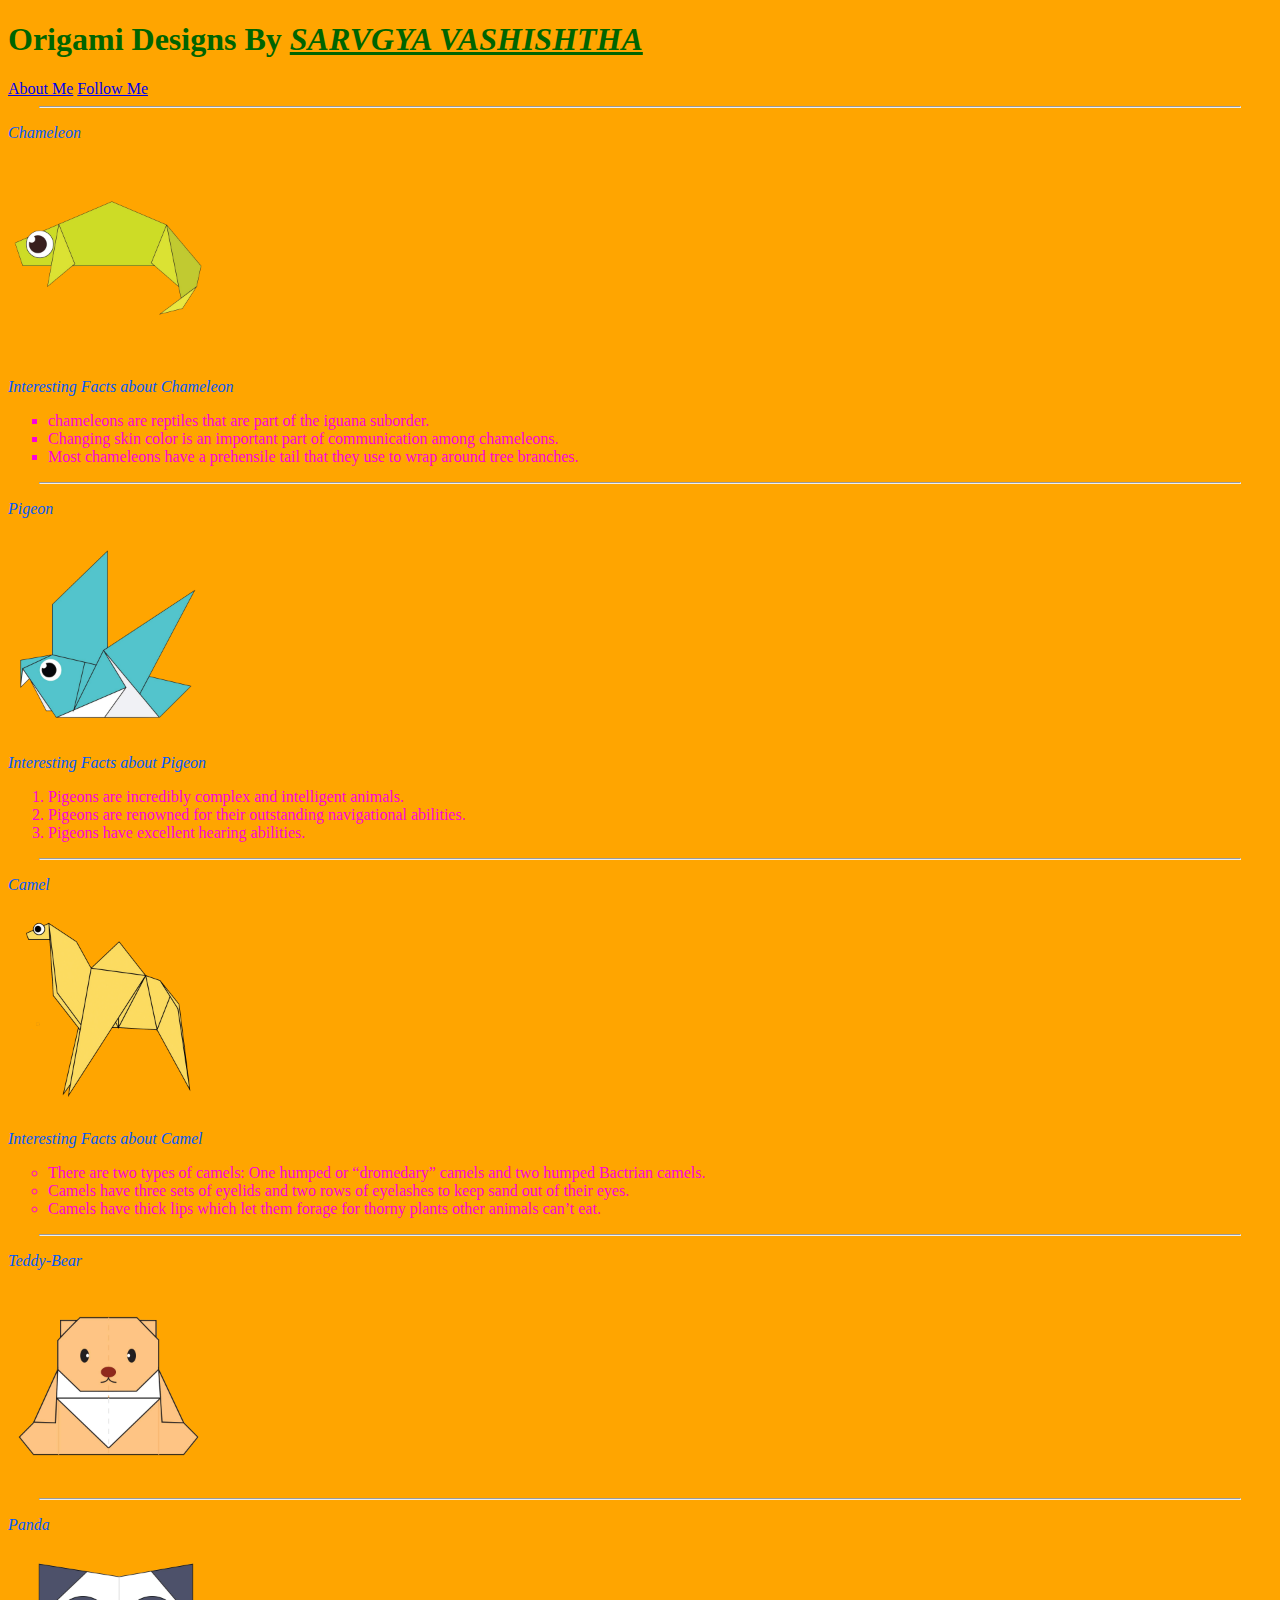
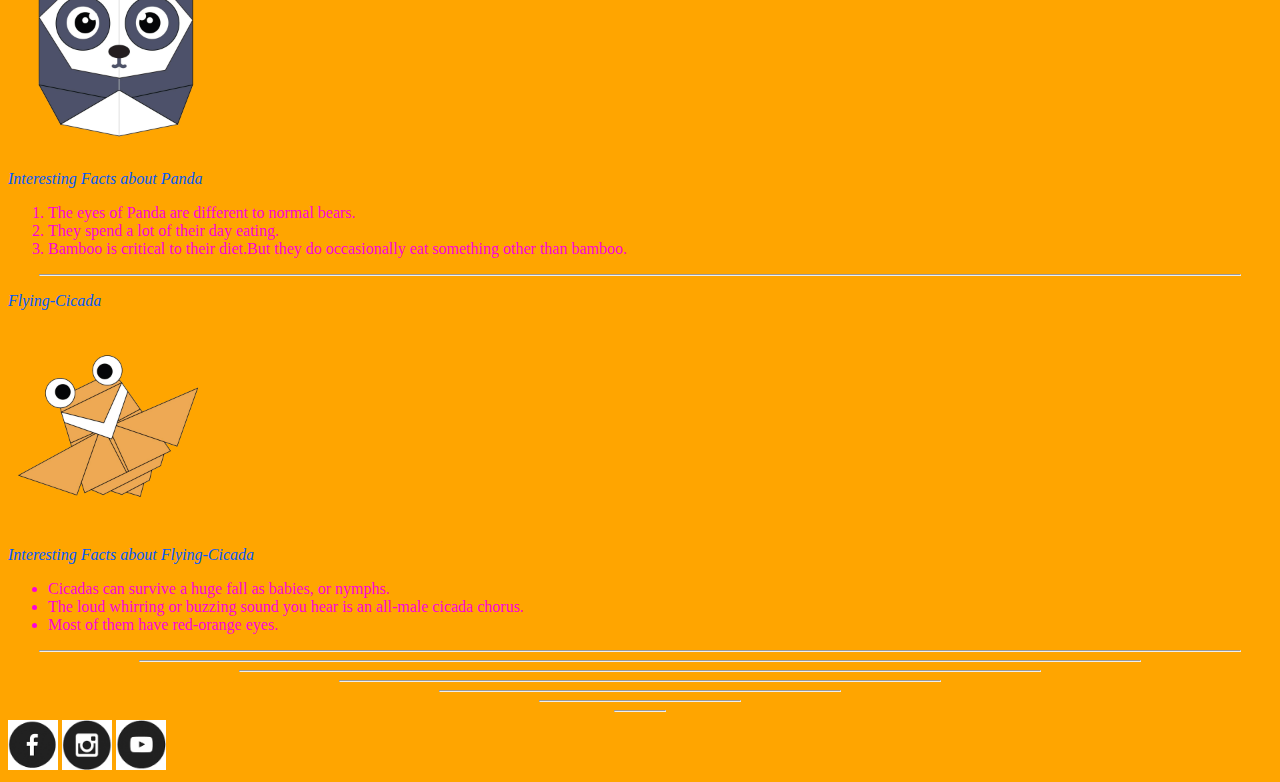
==== index.html @ 068dfc67 "Add files via upload" ====
<!DOCTYPE html>
<html>
    <body>
    <div class="header">
<div class="menu">
<h1>Origami Designs By <u><b><i>SARVGYA VASHISHTHA</i></b></u></h1>
<a href ="about.html"> About Me</a>
<a href = "followme.html"> Follow Me</a>
</div> </div>

<hr width=1200px >
<p><i>Chameleon</i></p>
<a href ="http://origami.me/chameleon/"><img src="chameleon.png" width="200px" height="200px" ></a>
<p><i>Interesting Facts about Chameleon</i></p>
<ul type="square">

    <li>chameleons are reptiles that are part of the iguana suborder.</li>
    <li>Changing skin color is an important part of communication among chameleons.</li>
    <li>Most chameleons have a prehensile tail that they use to wrap around tree branches.</li>
</ul>

<hr width=1200px>
<p><i>Pigeon</i></p>
<a href="http://origami.me/pigeon/"><img src="pigeon.png" width="200px" height="200px" ></a>
<p><i>Interesting Facts about Pigeon</i></p>
<ol>
<li>Pigeons are incredibly complex and intelligent animals.</li> 
<li>Pigeons are renowned for their outstanding navigational abilities.</li>
<li>Pigeons have excellent hearing abilities.</li>
</ol>

<hr width=1200px >
<p><i>Camel</i></p>
<a href ="http://origami.me/camel/"><img src="camel.png" width="200px" height="200px" ></a>
<p><i>Interesting Facts about Camel</i></p>
<ul type="circle">
    <li>There are two types of camels: One humped or “dromedary” camels and two humped Bactrian camels.</li>
    <li>Camels have three sets of eyelids and two rows of eyelashes to keep sand out of their eyes.</li>
    <li>Camels have thick lips which let them forage for thorny plants other animals can’t eat.</li>
</ul>

<hr width=1200px>
<p><i>Teddy-Bear</i></p>
<a href="http://origami.me/teddy-bear/"><img src="teddy.png" width="200px" height="200px" ></a>

<hr width=1200px>
<p><i>Panda</i></p>
<a href="http://origami.me/panda/"><img src="panda.png" width="200px" height="200px" ></a>
<p><i>Interesting Facts about Panda</i></p>
<ol>
<li>The eyes of Panda are different to normal bears.</li> 
<li>They spend a lot of their day eating.</li>
<li>Bamboo is critical to their diet.But they do occasionally eat something other than bamboo.</li>
</ol>

<hr width=1200px >
<p><i>Flying-Cicada</i></p>
<a href ="http://origami.me/flying-cicada/"><img src="cicada.png" width="200px" height="200px" ></a>
<p><i>Interesting Facts about Flying-Cicada</i></p>
<ul type="disc">
    <li>Cicadas can survive a huge fall as babies, or nymphs.</li>
    <li>The loud whirring or buzzing sound you hear is an all-male cicada chorus.</li>
    <li>Most of them have red-orange eyes.</li>
</ul>
<hr width=1200><hr width=1000><hr width=800><hr width=600><hr width=400><hr width=200><hr width=50>

<a href="https://www.facebook.com/"><img src="fb.png" width=50 height=50/></a>
<a href="https://www.instagram.com/"><img src="insta.png" width=50 height=50/></a>
<a href="https://www.youtube.com/channel/UCzJU55bYKC5to0cKu-F0JBw"><img src="youtube.png" width=50 height=50/></a>

    </body>
 <head>

    <title>Origami Designs By SARVGYA VASHISHTHA</title><style type="text/css">
        body{background-color:orange}
        h1{color:darkgreen}
        li{color:rgb(253, 0, 219) }
        p{color:rgb(2, 89, 250)}

    </style>    

 </head>
</html>
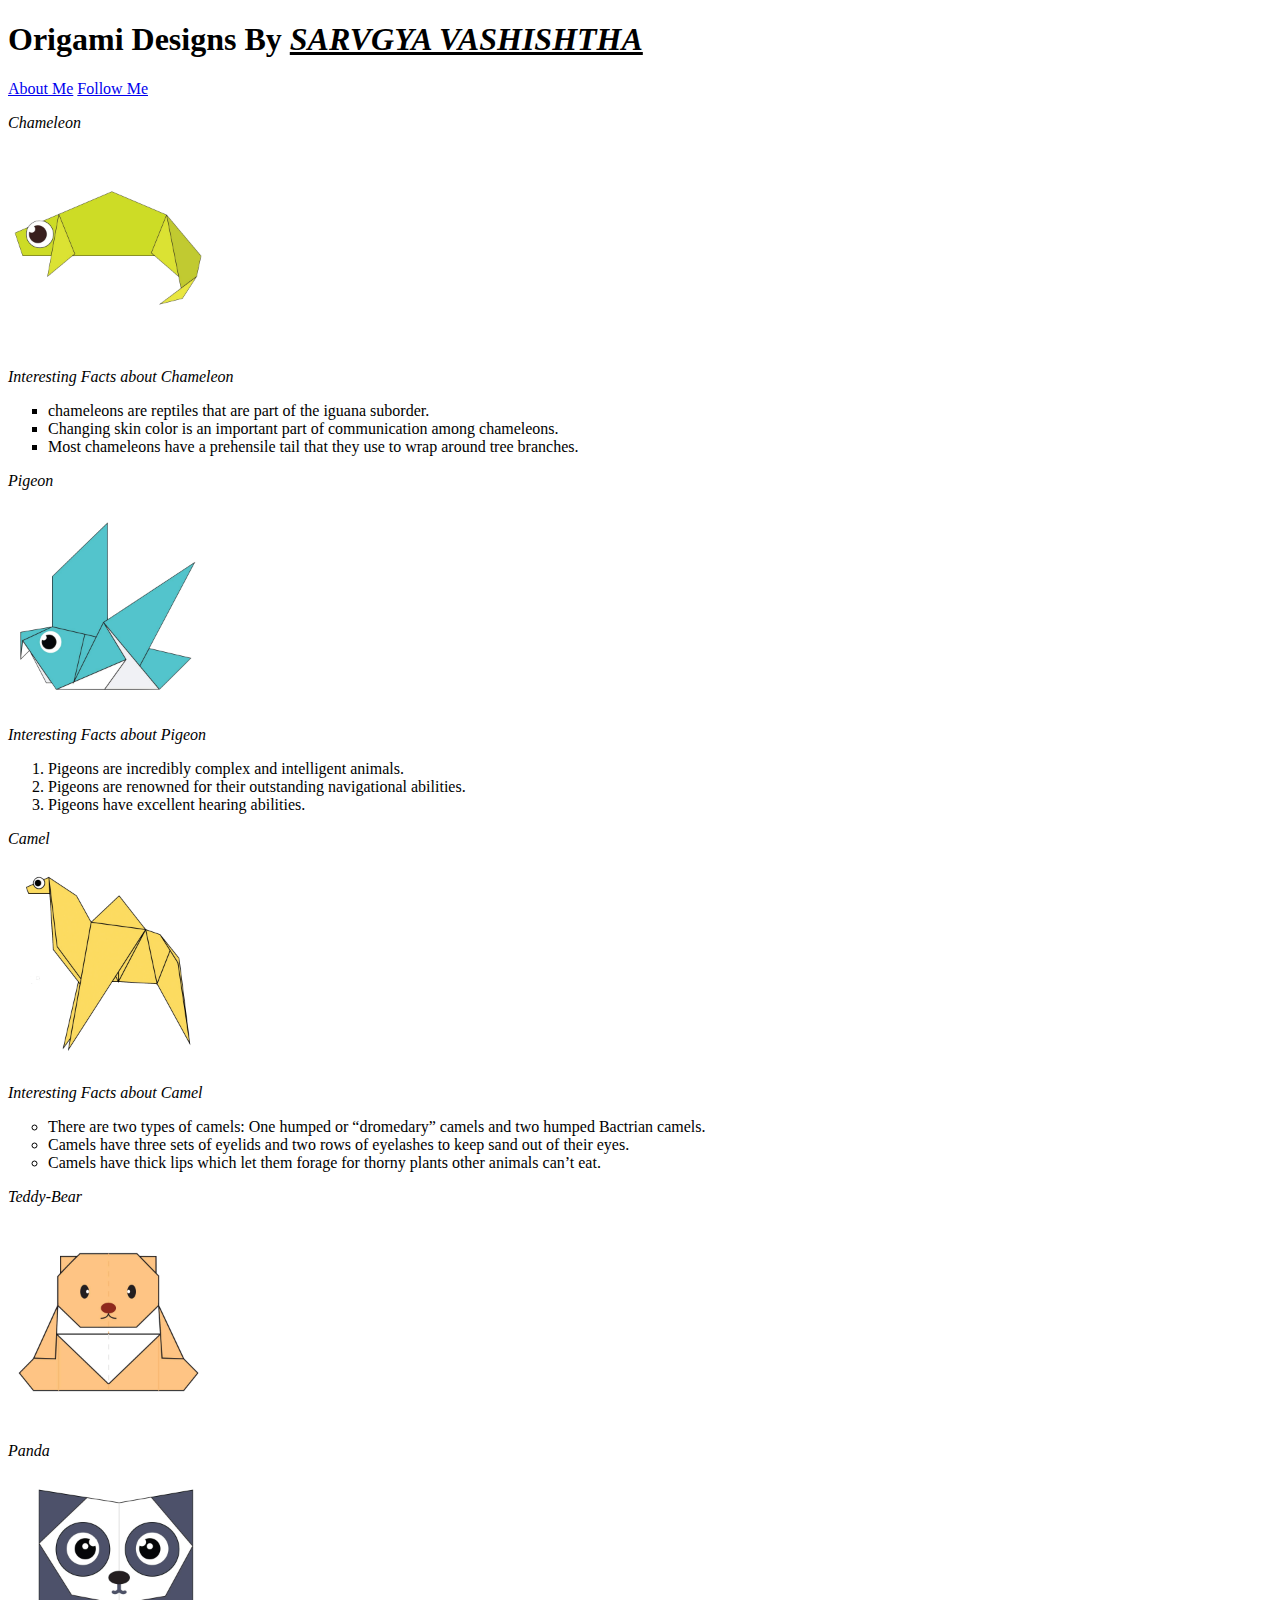
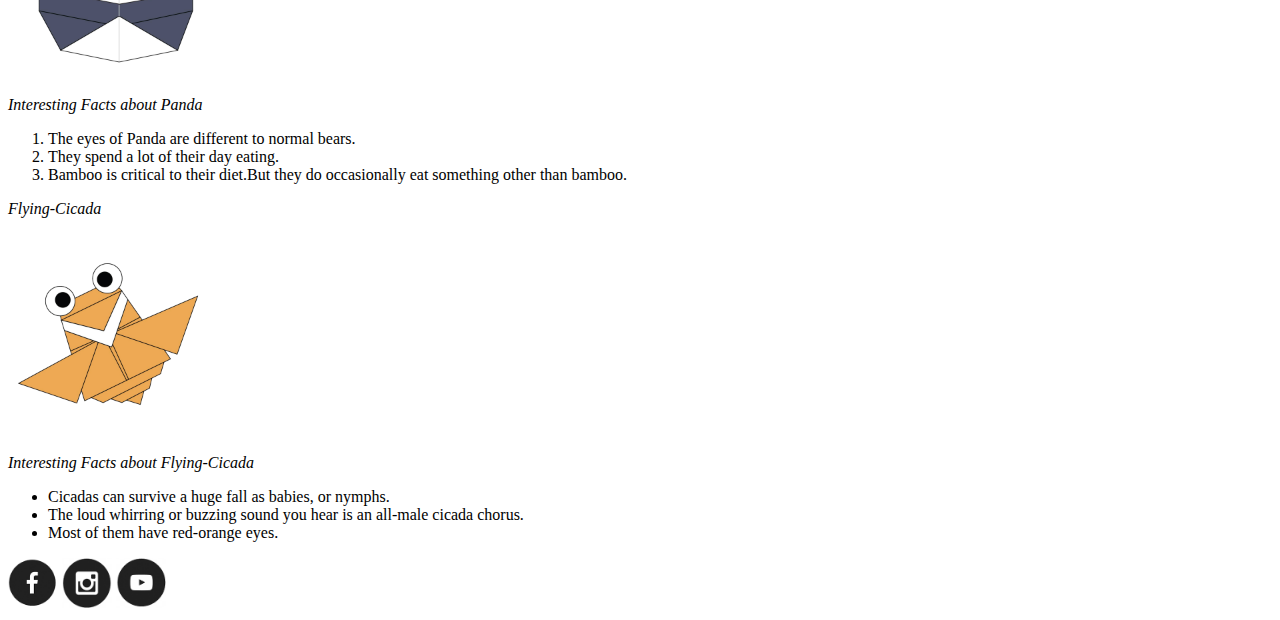
==== commit 4eb6449e: "Update index.html" ====
--- a/index.html
+++ b/index.html
@@ -8,7 +8,8 @@
 <a href = "followme.html"> Follow Me</a>
 </div> </div>
 
-<hr width=1200px >
+<div class="grid">
+<div class="origami">
 <p><i>Chameleon</i></p>
 <a href ="http://origami.me/chameleon/"><img src="chameleon.png" width="200px" height="200px" ></a>
 <p><i>Interesting Facts about Chameleon</i></p>
@@ -18,8 +19,9 @@
     <li>Changing skin color is an important part of communication among chameleons.</li>
     <li>Most chameleons have a prehensile tail that they use to wrap around tree branches.</li>
 </ul>
+</div>
 
-<hr width=1200px>
+<div class="origami">
 <p><i>Pigeon</i></p>
 <a href="http://origami.me/pigeon/"><img src="pigeon.png" width="200px" height="200px" ></a>
 <p><i>Interesting Facts about Pigeon</i></p>
@@ -28,8 +30,9 @@
 <li>Pigeons are renowned for their outstanding navigational abilities.</li>
 <li>Pigeons have excellent hearing abilities.</li>
 </ol>
+</div>
 
-<hr width=1200px >
+<div class="origami">
 <p><i>Camel</i></p>
 <a href ="http://origami.me/camel/"><img src="camel.png" width="200px" height="200px" ></a>
 <p><i>Interesting Facts about Camel</i></p>
@@ -38,12 +41,14 @@
     <li>Camels have three sets of eyelids and two rows of eyelashes to keep sand out of their eyes.</li>
     <li>Camels have thick lips which let them forage for thorny plants other animals can’t eat.</li>
 </ul>
+</div>
 
-<hr width=1200px>
+<div class="origami">
 <p><i>Teddy-Bear</i></p>
 <a href="http://origami.me/teddy-bear/"><img src="teddy.png" width="200px" height="200px" ></a>
+</div>
 
-<hr width=1200px>
+<div class="origami">
 <p><i>Panda</i></p>
 <a href="http://origami.me/panda/"><img src="panda.png" width="200px" height="200px" ></a>
 <p><i>Interesting Facts about Panda</i></p>
@@ -52,8 +57,9 @@
 <li>They spend a lot of their day eating.</li>
 <li>Bamboo is critical to their diet.But they do occasionally eat something other than bamboo.</li>
 </ol>
+</div>
 
-<hr width=1200px >
+<div class="origami">
 <p><i>Flying-Cicada</i></p>
 <a href ="http://origami.me/flying-cicada/"><img src="cicada.png" width="200px" height="200px" ></a>
 <p><i>Interesting Facts about Flying-Cicada</i></p>
@@ -62,7 +68,7 @@
     <li>The loud whirring or buzzing sound you hear is an all-male cicada chorus.</li>
     <li>Most of them have red-orange eyes.</li>
 </ul>
-<hr width=1200><hr width=1000><hr width=800><hr width=600><hr width=400><hr width=200><hr width=50>
+</div>
 
 <a href="https://www.facebook.com/"><img src="fb.png" width=50 height=50/></a>
 <a href="https://www.instagram.com/"><img src="insta.png" width=50 height=50/></a>
@@ -71,13 +77,8 @@
     </body>
  <head>
 
-    <title>Origami Designs By SARVGYA VASHISHTHA</title><style type="text/css">
-        body{background-color:orange}
-        h1{color:darkgreen}
-        li{color:rgb(253, 0, 219) }
-        p{color:rgb(2, 89, 250)}
-
-    </style>    
+    <title>Origami Designs By SARVGYA VASHISHTHA</title>
+    <link rel="stylesheet" type="text/css" href="style.css"> 
 
  </head>
-</html>+</html>
